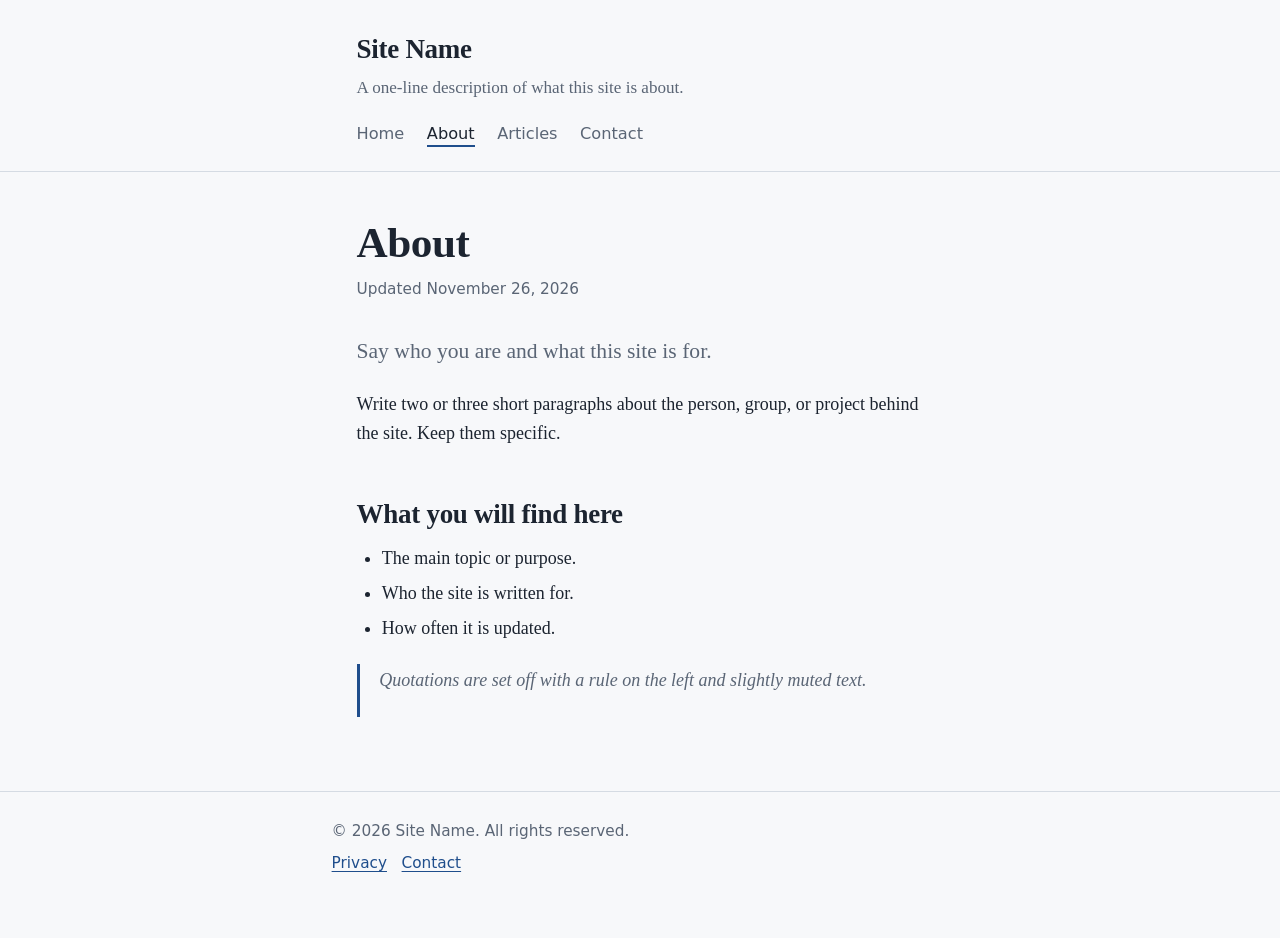
==== about.html @ 25e83f72 "Add files via upload" ====
<!DOCTYPE html>
<html lang="en">
<head>
<meta charset="utf-8">
<meta name="viewport" content="width=device-width, initial-scale=1">
<title>About – Site Name</title>
<meta name="description" content="A short description of this page.">
<link rel="stylesheet" href="style.css">
</head>
<body>
<a class="skip" href="#main">Skip to content</a>

<header>
  <div class="wrap">
    <p class="site-name"><a href="index.html">Site Name</a></p>
    <p class="tagline">A one-line description of what this site is about.</p>
    <nav aria-label="Main">
      <ul>
        <li><a href="index.html">Home</a></li>
        <li><a href="about.html" aria-current="page">About</a></li>
        <li><a href="articles.html">Articles</a></li>
        <li><a href="contact.html">Contact</a></li>
      </ul>
    </nav>
  </div>
</header>

<main id="main">
  <div class="wrap">
    <article>
      <h1>About</h1>
      <p class="meta">Updated November 26, 2026</p>
      <p class="lead">Say who you are and what this site is for.</p>
      <p>Write two or three short paragraphs about the person, group, or project behind the site. Keep them specific.</p>

      <h2>What you will find here</h2>
      <ul>
        <li>The main topic or purpose.</li>
        <li>Who the site is written for.</li>
        <li>How often it is updated.</li>
      </ul>

      <blockquote>
        <p>Quotations are set off with a rule on the left and slightly muted text.</p>
      </blockquote>
    </article>
  </div>
</main>

<footer>
  <div class="wrap">
    <p>&copy; 2026 Site Name. All rights reserved.</p>
    <p><a href="privacy.html">Privacy</a> &nbsp; <a href="contact.html">Contact</a></p>
  </div>
</footer>
</body>
</html>
---- style.css ----
/* ---------- Customize here ---------- */
:root {
  --bg: #f7f8fa;
  --text: #1c2430;
  --muted: #5a6575;
  --accent: #1f4e8c;
  --rule: #d5dbe3;
  --code-bg: #e9edf2;
  --measure: 68ch;           /* line length */
  --font-body: Charter, "Iowan Old Style", "Palatino Linotype", Georgia, serif;
  --font-ui: system-ui, -apple-system, "Segoe UI", Roboto, sans-serif;
  --font-mono: ui-monospace, "SF Mono", Menlo, Consolas, monospace;
}
@media (prefers-color-scheme: dark) {
  :root {
    --bg: #12161c;
    --text: #e3e8ee;
    --muted: #9aa5b4;
    --accent: #8db4ee;
    --rule: #2b333f;
    --code-bg: #1c232d;
  }
}

/* ---------- Base ---------- */
*, *::before, *::after { box-sizing: border-box; }
html { font-size: 112.5%; -webkit-text-size-adjust: 100%; }
body {
  margin: 0;
  background: var(--bg);
  color: var(--text);
  font-family: var(--font-body);
  line-height: 1.65;
}
.wrap { max-width: var(--measure); margin: 0 auto; padding: 0 1.25rem; }

a { color: var(--accent); text-underline-offset: 0.18em; }
a:hover { text-decoration-thickness: 2px; }
:focus-visible { outline: 3px solid var(--accent); outline-offset: 3px; border-radius: 2px; }

.skip { position: absolute; left: -999px; }
.skip:focus { left: 1rem; top: 1rem; background: var(--bg); padding: 0.5rem 0.75rem; z-index: 10; }

/* ---------- Header & nav ---------- */
header { border-bottom: 1px solid var(--rule); padding: 1.5rem 0 1rem; }
.site-name { font-size: 1.5rem; font-weight: 700; letter-spacing: -0.01em; margin: 0; }
.site-name a { color: inherit; text-decoration: none; }
.tagline { margin: 0.15rem 0 0; color: var(--muted); font-size: 0.95rem; }
nav ul { list-style: none; margin: 1rem 0 0; padding: 0; display: flex; flex-wrap: wrap; gap: 0.35rem 1.25rem; font-family: var(--font-ui); font-size: 0.9rem; }
nav a { color: var(--muted); text-decoration: none; padding: 0.15rem 0; border-bottom: 2px solid transparent; }
nav a:hover { color: var(--text); }
nav a[aria-current="page"] { color: var(--text); border-bottom-color: var(--accent); }

/* ---------- Content ---------- */
main { padding: 2.5rem 0 3rem; }
h1, h2, h3 { line-height: 1.2; letter-spacing: -0.01em; text-wrap: balance; }
h1 { font-size: 2.4rem; margin: 0 0 0.5rem; }
h2 { font-size: 1.5rem; margin: 2.75rem 0 0.75rem; }
h3 { font-size: 1.15rem; margin: 2rem 0 0.5rem; }
p, ul, ol, blockquote, pre, table { margin: 0 0 1.1rem; }
.meta { color: var(--muted); font-family: var(--font-ui); font-size: 0.85rem; margin: 0 0 1.75rem; }
.lead { font-size: 1.2rem; color: var(--muted); }
ul, ol { padding-left: 1.4rem; }
li { margin-bottom: 0.3rem; }

blockquote { border-left: 3px solid var(--accent); padding: 0.1rem 0 0.1rem 1.1rem; color: var(--muted); font-style: italic; }
hr { border: 0; border-top: 1px solid var(--rule); margin: 2.5rem 0; }

code, pre { font-family: var(--font-mono); font-size: 0.85em; background: var(--code-bg); border-radius: 4px; }
code { padding: 0.1em 0.35em; }
pre { padding: 0.9rem 1rem; overflow-x: auto; line-height: 1.5; }
pre code { padding: 0; background: none; }

.table-scroll { overflow-x: auto; }
table { border-collapse: collapse; width: 100%; font-family: var(--font-ui); font-size: 0.9rem; }
th, td { text-align: left; padding: 0.5rem 0.75rem 0.5rem 0; border-bottom: 1px solid var(--rule); }
th { font-weight: 600; }

/* ---------- Footer ---------- */
footer { border-top: 1px solid var(--rule); padding: 1.5rem 0 3rem; color: var(--muted); font-family: var(--font-ui); font-size: 0.85rem; }
footer p { margin: 0 0 0.4rem; }

@media (max-width: 480px) {
  html { font-size: 106.25%; }
  h1 { font-size: 2rem; }
}
@media print {
  body { background: #fff; color: #000; }
  nav, .skip { display: none; }
  a { color: inherit; }
}
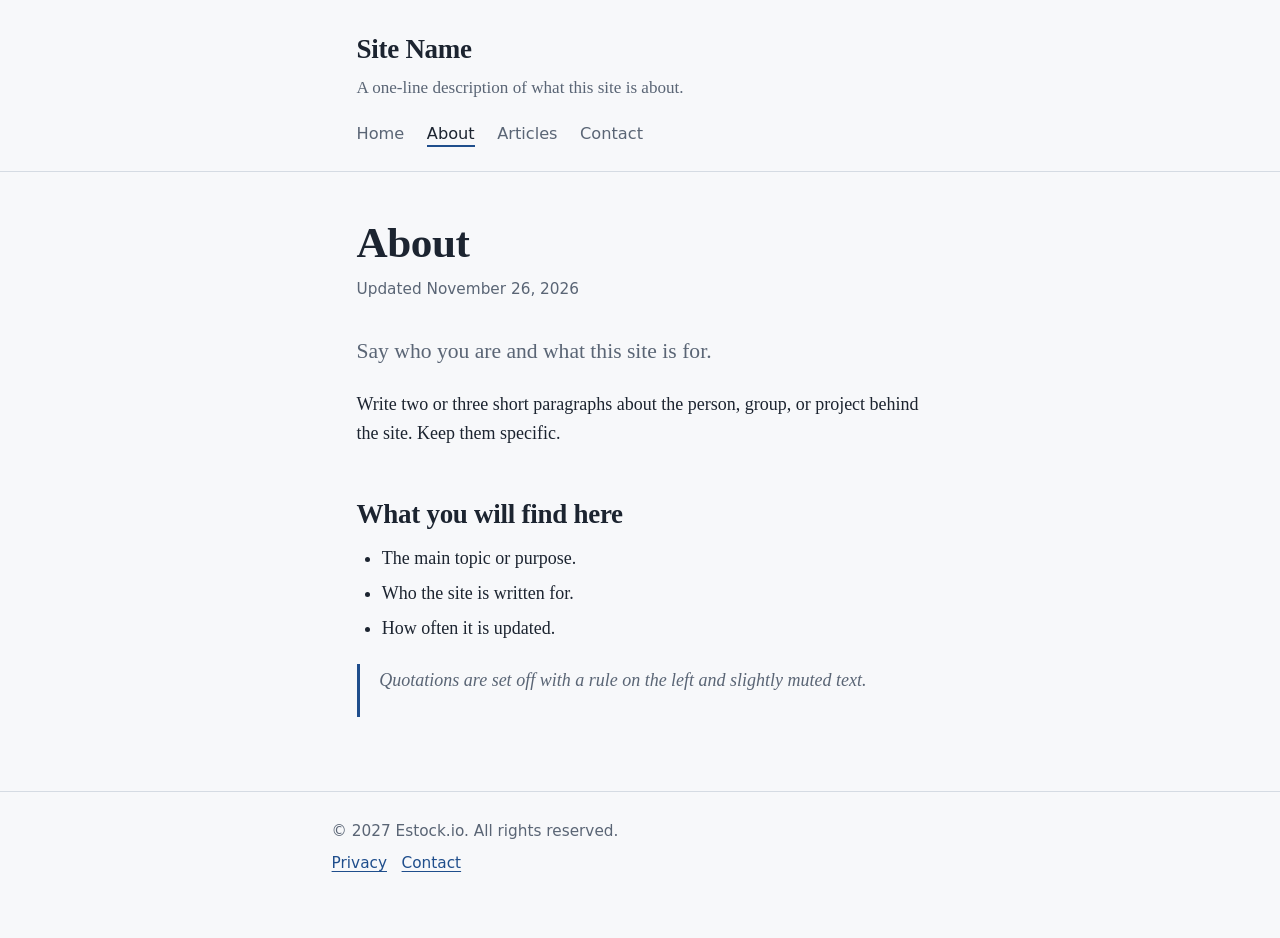
==== commit 736fe8b6: "Update copyright year in footer to 2027" ====
--- a/about.html
+++ b/about.html
@@ -49,7 +49,7 @@
 
 <footer>
   <div class="wrap">
-    <p>&copy; 2026 Site Name. All rights reserved.</p>
+    <p>&copy; 2027 Estock.io. All rights reserved.</p>
     <p><a href="privacy.html">Privacy</a> &nbsp; <a href="contact.html">Contact</a></p>
   </div>
 </footer>
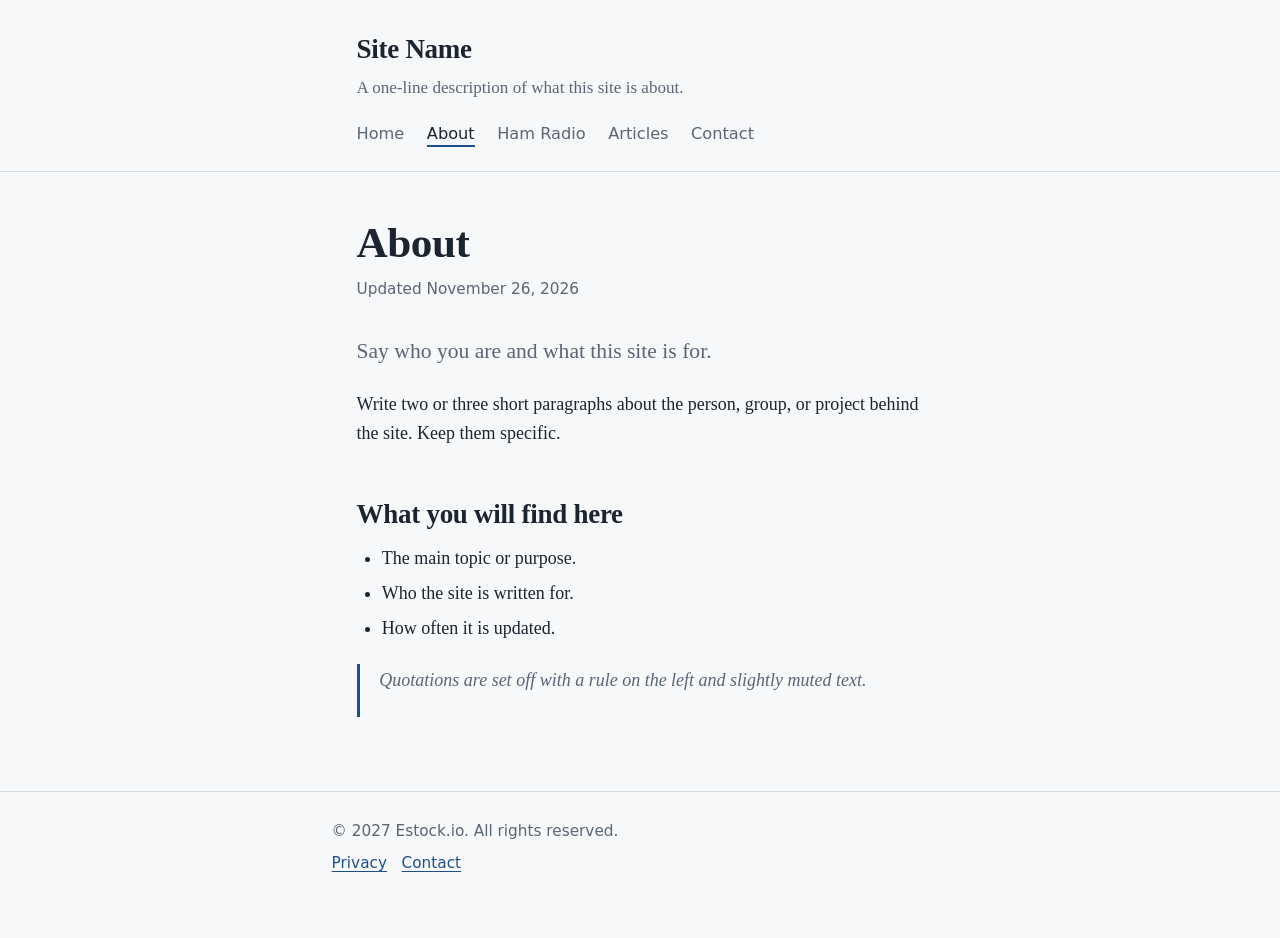
==== commit 8d06f8d8: "Replace Articles link with Ham Radio and new Articles" ====
--- a/about.html
+++ b/about.html
@@ -18,7 +18,8 @@
       <ul>
         <li><a href="index.html">Home</a></li>
         <li><a href="about.html" aria-current="page">About</a></li>
-        <li><a href="articles.html">Articles</a></li>
+        <li><a href="hamradio.html">Ham Radio</a></li>
+        <li><a href="astrophotography.html">Articles</a></li>
         <li><a href="contact.html">Contact</a></li>
       </ul>
     </nav>
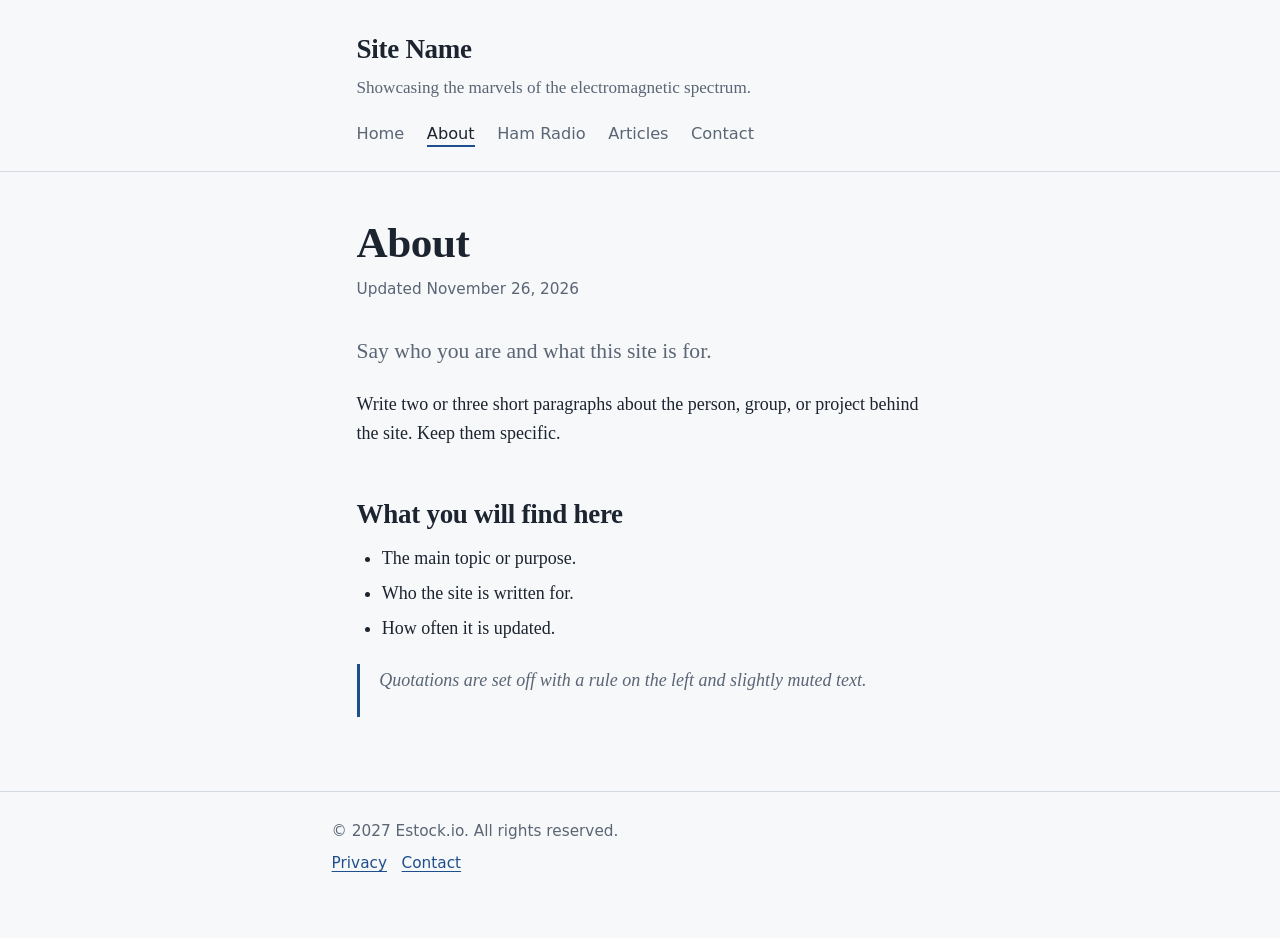
==== commit 04cafe16: "Modify title and tagline in about.html Updated the title and tagline in the about page." ====
--- a/about.html
+++ b/about.html
@@ -3,7 +3,7 @@
 <head>
 <meta charset="utf-8">
 <meta name="viewport" content="width=device-width, initial-scale=1">
-<title>About – Site Name</title>
+<title>About – estock.io</title>
 <meta name="description" content="A short description of this page.">
 <link rel="stylesheet" href="style.css">
 </head>
@@ -13,7 +13,7 @@
 <header>
   <div class="wrap">
     <p class="site-name"><a href="index.html">Site Name</a></p>
-    <p class="tagline">A one-line description of what this site is about.</p>
+    <p class="tagline">Showcasing the marvels of the electromagnetic spectrum.</p>
     <nav aria-label="Main">
       <ul>
         <li><a href="index.html">Home</a></li>
